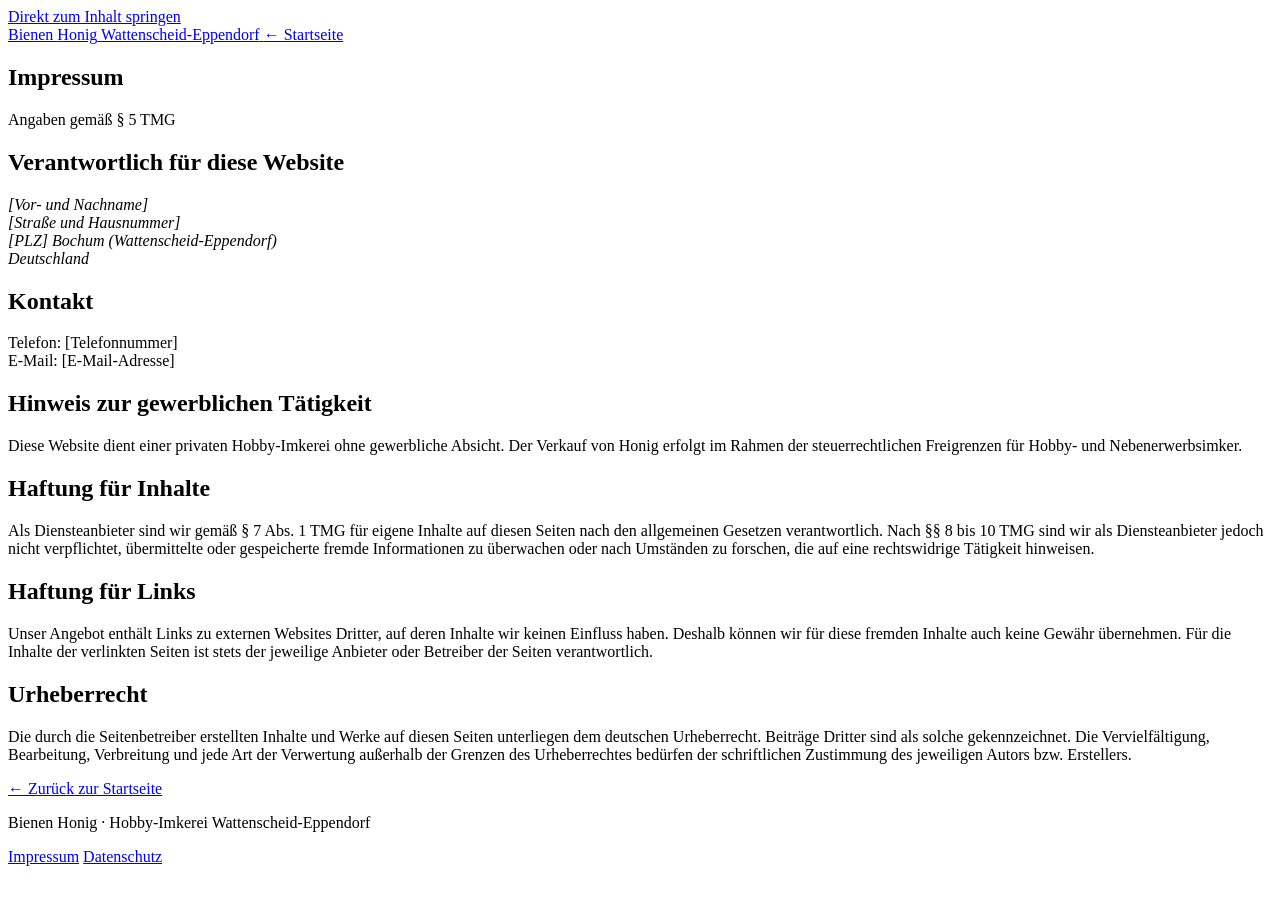
==== impressum.html @ 7f6bebf0 "Add files via upload" ====
<!DOCTYPE html>
<html lang="de">
<head>
  <meta charset="UTF-8" />
  <meta name="viewport" content="width=device-width, initial-scale=1.0" />
  <meta name="robots" content="noindex, nofollow" />
  <title>Impressum – Bienen Honig Wattenscheid-Eppendorf</title>

  <link rel="stylesheet" href="css/variables.css" />
  <link rel="stylesheet" href="css/base.css" />
  <link rel="stylesheet" href="css/components.css" />
  <link rel="stylesheet" href="css/responsive.css" />

  <link rel="icon" href="data:image/svg+xml,<svg xmlns='http://www.w3.org/2000/svg' viewBox='0 0 100 100'><text y='.9em' font-size='90'>🍯</text></svg>" />
</head>
<body>

  <a class="skip-link" href="#main">Direkt zum Inhalt springen</a>

  <header class="site-header" role="banner">
    <nav class="nav container" aria-label="Hauptnavigation">
      <a href="index.html" class="nav__brand" aria-label="Zurück zur Startseite">
        <span class="nav__brand-name">Bienen <span>Honig</span></span>
        <span class="nav__brand-sub">Wattenscheid-Eppendorf</span>
      </a>
      <a href="index.html" class="btn btn--outline btn--sm" style="margin-left:auto;">← Startseite</a>
    </nav>
  </header>

  <main id="main">
    <div class="container">
      <article class="legal-page">

        <h1>Impressum</h1>
        <p class="text-soft" style="font-size:var(--text-sm);">Angaben gemäß § 5 TMG</p>

        <h2>Verantwortlich für diese Website</h2>
        <address>
          <span class="legal-placeholder">[Vor- und Nachname]</span><br />
          <span class="legal-placeholder">[Straße und Hausnummer]</span><br />
          <span class="legal-placeholder">[PLZ]</span> Bochum (Wattenscheid-Eppendorf)<br />
          Deutschland
        </address>

        <h2>Kontakt</h2>
        <p>
          Telefon: <span class="legal-placeholder">[Telefonnummer]</span><br />
          E-Mail: <span class="legal-placeholder">[E-Mail-Adresse]</span>
        </p>

        <h2>Hinweis zur gewerblichen Tätigkeit</h2>
        <p>
          Diese Website dient einer privaten Hobby-Imkerei ohne gewerbliche Absicht.
          Der Verkauf von Honig erfolgt im Rahmen der steuerrechtlichen Freigrenzen
          für Hobby- und Nebenerwerbsimker.
        </p>

        <h2>Haftung für Inhalte</h2>
        <p>
          Als Diensteanbieter sind wir gemäß § 7 Abs. 1 TMG für eigene Inhalte auf
          diesen Seiten nach den allgemeinen Gesetzen verantwortlich. Nach §§ 8 bis
          10 TMG sind wir als Diensteanbieter jedoch nicht verpflichtet, übermittelte
          oder gespeicherte fremde Informationen zu überwachen oder nach Umständen zu
          forschen, die auf eine rechtswidrige Tätigkeit hinweisen.
        </p>

        <h2>Haftung für Links</h2>
        <p>
          Unser Angebot enthält Links zu externen Websites Dritter, auf deren Inhalte
          wir keinen Einfluss haben. Deshalb können wir für diese fremden Inhalte auch
          keine Gewähr übernehmen. Für die Inhalte der verlinkten Seiten ist stets der
          jeweilige Anbieter oder Betreiber der Seiten verantwortlich.
        </p>

        <h2>Urheberrecht</h2>
        <p>
          Die durch die Seitenbetreiber erstellten Inhalte und Werke auf diesen Seiten
          unterliegen dem deutschen Urheberrecht. Beiträge Dritter sind als solche
          gekennzeichnet. Die Vervielfältigung, Bearbeitung, Verbreitung und jede Art
          der Verwertung außerhalb der Grenzen des Urheberrechtes bedürfen der
          schriftlichen Zustimmung des jeweiligen Autors bzw. Erstellers.
        </p>

        <p style="margin-top:var(--space-10);padding-top:var(--space-6);border-top:1px solid var(--color-border);">
          <a href="index.html" class="btn btn--outline btn--sm">← Zurück zur Startseite</a>
        </p>

      </article>
    </div>
  </main>

  <footer class="site-footer" role="contentinfo">
    <div class="container">
      <div class="footer__bottom">
        <p class="footer__copy">Bienen Honig · Hobby-Imkerei Wattenscheid-Eppendorf</p>
        <nav aria-label="Rechtliche Links">
          <a href="impressum.html"   class="footer__nav-link" style="margin-right:var(--space-4);">Impressum</a>
          <a href="datenschutz.html" class="footer__nav-link">Datenschutz</a>
        </nav>
      </div>
    </div>
  </footer>

</body>
</html>
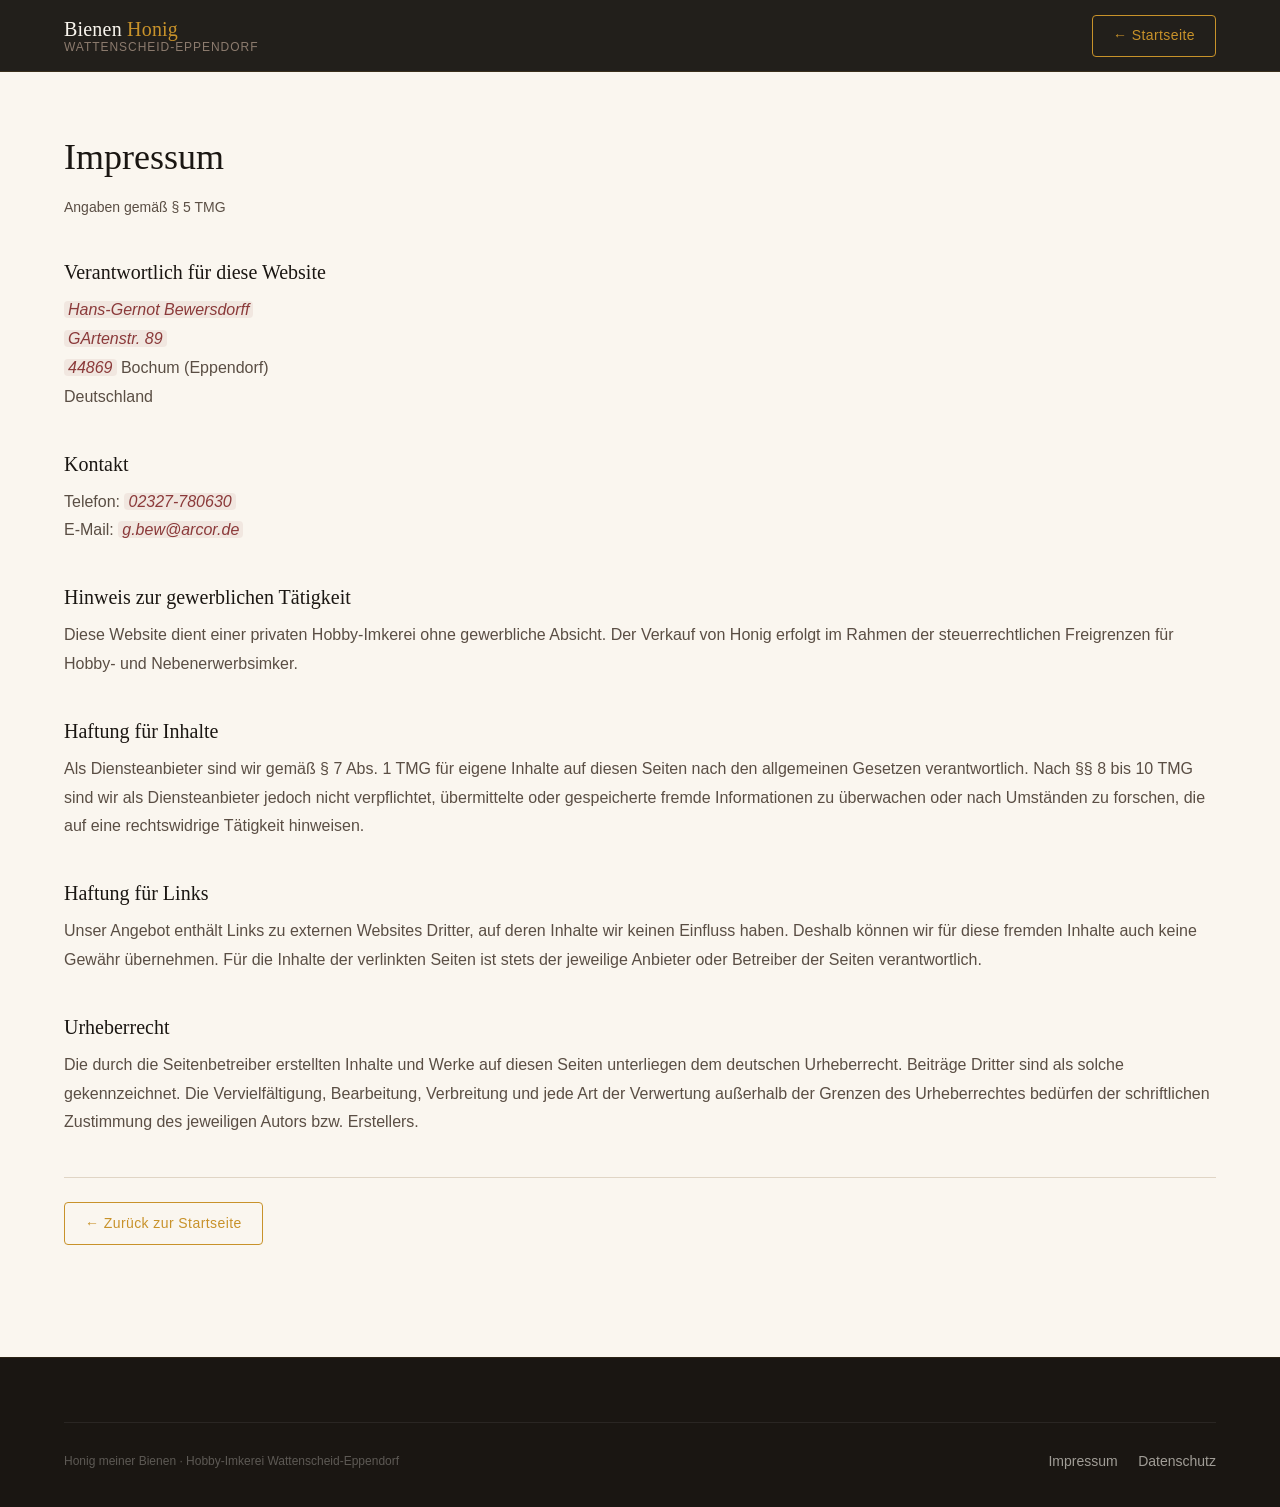
==== commit 6ff21337: "Update contact information in impressum.html" ====
--- a/impressum.html
+++ b/impressum.html
@@ -36,16 +36,16 @@
 
         <h2>Verantwortlich für diese Website</h2>
         <address>
-          <span class="legal-placeholder">[Vor- und Nachname]</span><br />
-          <span class="legal-placeholder">[Straße und Hausnummer]</span><br />
-          <span class="legal-placeholder">[PLZ]</span> Bochum (Wattenscheid-Eppendorf)<br />
+          <span class="legal-placeholder">Hans-Gernot Bewersdorff</span><br />
+          <span class="legal-placeholder">GArtenstr. 89</span><br />
+          <span class="legal-placeholder">44869</span> Bochum (Eppendorf)<br />
           Deutschland
         </address>
 
         <h2>Kontakt</h2>
         <p>
-          Telefon: <span class="legal-placeholder">[Telefonnummer]</span><br />
-          E-Mail: <span class="legal-placeholder">[E-Mail-Adresse]</span>
+          Telefon: <span class="legal-placeholder">02327-780630</span><br />
+          E-Mail: <span class="legal-placeholder">g.bew@arcor.de</span>
         </p>
 
         <h2>Hinweis zur gewerblichen Tätigkeit</h2>
@@ -92,7 +92,7 @@
   <footer class="site-footer" role="contentinfo">
     <div class="container">
       <div class="footer__bottom">
-        <p class="footer__copy">Bienen Honig · Hobby-Imkerei Wattenscheid-Eppendorf</p>
+        <p class="footer__copy">Honig meiner Bienen · Hobby-Imkerei Wattenscheid-Eppendorf</p>
         <nav aria-label="Rechtliche Links">
           <a href="impressum.html"   class="footer__nav-link" style="margin-right:var(--space-4);">Impressum</a>
           <a href="datenschutz.html" class="footer__nav-link">Datenschutz</a>
--- a/css/variables.css
+++ b/css/variables.css
@@ -0,0 +1,80 @@
+/* ============================================================
+   DESIGN-VARIABLEN — Farben, Abstände, Schriften
+   ============================================================ */
+
+:root {
+  /* Farben */
+  --color-gold:        #C8922A;
+  --color-gold-light:  #E8B84B;
+  --color-gold-pale:   #F5E6C8;
+  --color-dark:        #1A1612;
+  --color-dark-soft:   #2C2420;
+  --color-dark-mid:    #3D3530;
+  --color-cream:       #FAF6EF;
+  --color-cream-soft:  #F2EBE0;
+  --color-white:       #FFFFFF;
+  --color-text:        #2C2420;
+  --color-text-soft:   #5A4E44;
+  --color-text-muted:  #8C7B6E;
+  --color-border:      #E0D5C5;
+  --color-border-soft: #EDE5D8;
+  --color-success:     #4A7C59;
+  --color-error:       #8B3A3A;
+
+  /* Typografie */
+  --font-display: Georgia, 'Times New Roman', serif;
+  --font-body:    -apple-system, 'Segoe UI', Helvetica, Arial, sans-serif;
+
+  /* Schriftgrößen */
+  --text-xs:   0.75rem;
+  --text-sm:   0.875rem;
+  --text-base: 1rem;
+  --text-lg:   1.125rem;
+  --text-xl:   1.25rem;
+  --text-2xl:  1.5rem;
+  --text-3xl:  1.875rem;
+  --text-4xl:  2.25rem;
+  --text-5xl:  3rem;
+  --text-6xl:  3.75rem;
+
+  /* Abstände */
+  --space-1:   0.25rem;
+  --space-2:   0.5rem;
+  --space-3:   0.75rem;
+  --space-4:   1rem;
+  --space-5:   1.25rem;
+  --space-6:   1.5rem;
+  --space-8:   2rem;
+  --space-10:  2.5rem;
+  --space-12:  3rem;
+  --space-16:  4rem;
+  --space-20:  5rem;
+  --space-24:  6rem;
+  --space-32:  8rem;
+
+  /* Layout */
+  --max-width:        1200px;
+  --max-width-text:   680px;
+  --section-padding:  var(--space-24) var(--space-6);
+
+  /* Radien */
+  --radius-sm:  4px;
+  --radius-md:  8px;
+  --radius-lg:  12px;
+  --radius-xl:  20px;
+  --radius-full: 9999px;
+
+  /* Schatten */
+  --shadow-sm:  0 1px 3px rgba(26,22,18,0.08), 0 1px 2px rgba(26,22,18,0.06);
+  --shadow-md:  0 4px 16px rgba(26,22,18,0.10), 0 2px 6px rgba(26,22,18,0.08);
+  --shadow-lg:  0 12px 40px rgba(26,22,18,0.14), 0 4px 12px rgba(26,22,18,0.10);
+  --shadow-xl:  0 24px 64px rgba(26,22,18,0.18), 0 8px 24px rgba(26,22,18,0.12);
+
+  /* Übergänge */
+  --transition-fast:   150ms ease;
+  --transition-base:   250ms ease;
+  --transition-slow:   400ms ease;
+
+  /* Navigation */
+  --nav-height: 72px;
+}
--- a/css/base.css
+++ b/css/base.css
@@ -0,0 +1,256 @@
+/* ============================================================
+   BASIS — Reset, Typografie, Layout-Grundlagen
+   ============================================================ */
+
+*, *::before, *::after {
+  box-sizing: border-box;
+  margin: 0;
+  padding: 0;
+}
+
+html {
+  scroll-behavior: smooth;
+  -webkit-text-size-adjust: 100%;
+  font-size: 16px;
+}
+
+body {
+  font-family: var(--font-body);
+  font-size: var(--text-base);
+  line-height: 1.7;
+  color: var(--color-text);
+  background-color: var(--color-cream);
+  -webkit-font-smoothing: antialiased;
+  -moz-osx-font-smoothing: grayscale;
+}
+
+/* Skip Link */
+.skip-link {
+  position: absolute;
+  top: -100px;
+  left: var(--space-4);
+  padding: var(--space-3) var(--space-6);
+  background: var(--color-gold);
+  color: var(--color-dark);
+  font-weight: 700;
+  border-radius: var(--radius-md);
+  z-index: 9999;
+  transition: top var(--transition-fast);
+}
+
+.skip-link:focus {
+  top: var(--space-4);
+}
+
+/* Fokus sichtbar */
+:focus-visible {
+  outline: 2px solid var(--color-gold);
+  outline-offset: 3px;
+  border-radius: var(--radius-sm);
+}
+
+/* Typografie */
+h1, h2, h3, h4, h5, h6 {
+  font-family: var(--font-display);
+  font-weight: 400;
+  line-height: 1.2;
+  color: var(--color-dark);
+}
+
+h1 { font-size: var(--text-5xl); }
+h2 { font-size: var(--text-3xl); }
+h3 { font-size: var(--text-xl); }
+h4 { font-size: var(--text-lg); }
+
+p { margin-bottom: var(--space-4); }
+p:last-child { margin-bottom: 0; }
+
+a {
+  color: var(--color-gold);
+  text-decoration: none;
+  transition: color var(--transition-fast);
+}
+
+a:hover {
+  color: var(--color-gold-light);
+}
+
+img {
+  max-width: 100%;
+  height: auto;
+  display: block;
+}
+
+ul, ol {
+  list-style: none;
+}
+
+button, input, select, textarea {
+  font-family: inherit;
+  font-size: inherit;
+}
+
+/* Layout */
+.container {
+  width: 100%;
+  max-width: var(--max-width);
+  margin: 0 auto;
+  padding: 0 var(--space-6);
+}
+
+.section {
+  padding: var(--space-24) 0;
+}
+
+.section--dark {
+  background-color: var(--color-dark);
+  color: var(--color-cream);
+}
+
+.section--dark h2,
+.section--dark h3,
+.section--dark h4 {
+  color: var(--color-cream);
+}
+
+.section--cream {
+  background-color: var(--color-cream-soft);
+}
+
+.section--white {
+  background-color: var(--color-white);
+}
+
+/* Abschnittsüberschriften */
+.section-header {
+  text-align: center;
+  margin-bottom: var(--space-16);
+}
+
+.section-header__headline {
+  font-size: var(--text-4xl);
+  margin-bottom: var(--space-3);
+}
+
+.section-header__subline {
+  font-size: var(--text-lg);
+  color: var(--color-text-soft);
+  max-width: var(--max-width-text);
+  margin: 0 auto;
+}
+
+.section--dark .section-header__subline {
+  color: var(--color-gold-pale);
+}
+
+/* Goldene Trennlinie */
+.divider {
+  display: block;
+  width: 48px;
+  height: 2px;
+  background: var(--color-gold);
+  margin: var(--space-4) auto var(--space-6);
+}
+
+/* Hilfklassen */
+.text-center { text-align: center; }
+.text-gold   { color: var(--color-gold); }
+.text-soft   { color: var(--color-text-soft); }
+.text-muted  { color: var(--color-text-muted); }
+.sr-only {
+  position: absolute;
+  width: 1px;
+  height: 1px;
+  padding: 0;
+  margin: -1px;
+  overflow: hidden;
+  clip: rect(0, 0, 0, 0);
+  white-space: nowrap;
+  border: 0;
+}
+
+/* Buttons */
+.btn {
+  display: inline-flex;
+  align-items: center;
+  justify-content: center;
+  gap: var(--space-2);
+  padding: var(--space-4) var(--space-8);
+  border: none;
+  border-radius: var(--radius-sm);
+  font-family: var(--font-body);
+  font-size: var(--text-base);
+  font-weight: 500;
+  letter-spacing: 0.03em;
+  cursor: pointer;
+  transition: all var(--transition-base);
+  text-decoration: none;
+  white-space: nowrap;
+}
+
+.btn--primary {
+  background-color: var(--color-gold);
+  color: var(--color-dark);
+}
+
+.btn--primary:hover {
+  background-color: var(--color-gold-light);
+  color: var(--color-dark);
+  transform: translateY(-1px);
+  box-shadow: var(--shadow-md);
+}
+
+.btn--secondary {
+  background-color: transparent;
+  color: var(--color-cream);
+  border: 1px solid rgba(255,255,255,0.35);
+}
+
+.btn--secondary:hover {
+  background-color: rgba(255,255,255,0.1);
+  color: var(--color-cream);
+  border-color: rgba(255,255,255,0.6);
+}
+
+.btn--outline {
+  background-color: transparent;
+  color: var(--color-gold);
+  border: 1px solid var(--color-gold);
+}
+
+.btn--outline:hover {
+  background-color: var(--color-gold);
+  color: var(--color-dark);
+}
+
+.btn--ghost {
+  background-color: transparent;
+  color: var(--color-text-soft);
+  border: 1px solid var(--color-border);
+}
+
+.btn--ghost:hover {
+  border-color: var(--color-gold);
+  color: var(--color-gold);
+}
+
+.btn--sm {
+  padding: var(--space-2) var(--space-5);
+  font-size: var(--text-sm);
+}
+
+.btn--full { width: 100%; }
+
+/* Bild-Platzhalter */
+.img-placeholder {
+  background: linear-gradient(135deg, var(--color-dark-mid) 0%, var(--color-dark-soft) 100%);
+  display: flex;
+  align-items: center;
+  justify-content: center;
+  color: var(--color-text-muted);
+  font-size: var(--text-sm);
+}
+
+.img-placeholder::after {
+  content: attr(data-label);
+}
--- a/css/components.css
+++ b/css/components.css
@@ -0,0 +1,1162 @@
+/* ============================================================
+   KOMPONENTEN — Header, Hero, Karten, Galerie, FAQ, Footer
+   ============================================================ */
+
+/* ---- NAVIGATION ------------------------------------------ */
+.site-header {
+  position: fixed;
+  top: 0;
+  left: 0;
+  right: 0;
+  height: var(--nav-height);
+  z-index: 100;
+  background: rgba(26, 22, 18, 0.96);
+  backdrop-filter: blur(12px);
+  -webkit-backdrop-filter: blur(12px);
+  border-bottom: 1px solid rgba(200, 146, 42, 0.15);
+  transition: background var(--transition-base), box-shadow var(--transition-base);
+}
+
+.site-header.scrolled {
+  box-shadow: 0 2px 24px rgba(0,0,0,0.3);
+}
+
+.nav {
+  display: flex;
+  align-items: center;
+  justify-content: space-between;
+  height: var(--nav-height);
+}
+
+.nav__brand {
+  display: flex;
+  flex-direction: column;
+  line-height: 1.15;
+  text-decoration: none;
+}
+
+.nav__brand-name {
+  font-family: var(--font-display);
+  font-size: var(--text-xl);
+  color: var(--color-cream);
+  letter-spacing: 0.01em;
+}
+
+.nav__brand-name span {
+  color: var(--color-gold);
+}
+
+.nav__brand-sub {
+  font-size: var(--text-xs);
+  color: var(--color-text-muted);
+  letter-spacing: 0.08em;
+  text-transform: uppercase;
+}
+
+.nav__links {
+  display: flex;
+  align-items: center;
+  gap: var(--space-8);
+}
+
+.nav__link {
+  font-size: var(--text-sm);
+  color: rgba(250, 246, 239, 0.75);
+  letter-spacing: 0.04em;
+  text-decoration: none;
+  transition: color var(--transition-fast);
+  position: relative;
+}
+
+.nav__link::after {
+  content: '';
+  position: absolute;
+  bottom: -3px;
+  left: 0;
+  right: 0;
+  height: 1px;
+  background: var(--color-gold);
+  transform: scaleX(0);
+  transition: transform var(--transition-base);
+}
+
+.nav__link:hover {
+  color: var(--color-cream);
+}
+
+.nav__link:hover::after {
+  transform: scaleX(1);
+}
+
+.nav__cta {
+  background-color: var(--color-gold);
+  color: var(--color-dark) !important;
+  padding: var(--space-2) var(--space-5);
+  border-radius: var(--radius-sm);
+  font-weight: 600;
+  font-size: var(--text-sm);
+  letter-spacing: 0.03em;
+  transition: background var(--transition-fast), transform var(--transition-fast);
+}
+
+.nav__cta::after { display: none; }
+
+.nav__cta:hover {
+  background-color: var(--color-gold-light);
+  transform: translateY(-1px);
+}
+
+/* Mobile Menü */
+.nav__toggle {
+  display: none;
+  flex-direction: column;
+  gap: 5px;
+  cursor: pointer;
+  background: none;
+  border: none;
+  padding: var(--space-2);
+  border-radius: var(--radius-sm);
+}
+
+.nav__toggle-bar {
+  width: 24px;
+  height: 2px;
+  background: var(--color-cream);
+  border-radius: 2px;
+  transition: all var(--transition-base);
+  display: block;
+}
+
+.nav__toggle[aria-expanded="true"] .nav__toggle-bar:nth-child(1) {
+  transform: translateY(7px) rotate(45deg);
+}
+
+.nav__toggle[aria-expanded="true"] .nav__toggle-bar:nth-child(2) {
+  opacity: 0;
+  transform: scaleX(0);
+}
+
+.nav__toggle[aria-expanded="true"] .nav__toggle-bar:nth-child(3) {
+  transform: translateY(-7px) rotate(-45deg);
+}
+
+/* Mobile Overlay */
+.nav__mobile {
+  display: none;
+  position: fixed;
+  top: var(--nav-height);
+  left: 0;
+  right: 0;
+  bottom: 0;
+  background: var(--color-dark);
+  flex-direction: column;
+  align-items: center;
+  justify-content: center;
+  gap: var(--space-8);
+  z-index: 99;
+  animation: fadeIn var(--transition-base) ease;
+}
+
+.nav__mobile.is-open {
+  display: flex;
+}
+
+.nav__mobile-link {
+  font-family: var(--font-display);
+  font-size: var(--text-3xl);
+  color: var(--color-cream);
+  text-decoration: none;
+  transition: color var(--transition-fast);
+}
+
+.nav__mobile-link:hover {
+  color: var(--color-gold);
+}
+
+/* ---- HERO ------------------------------------------------ */
+.hero {
+  min-height: 100vh;
+  display: flex;
+  align-items: center;
+  position: relative;
+  background-color: var(--color-dark);
+  overflow: hidden;
+}
+
+.hero__bg {
+  position: absolute;
+  inset: 0;
+  background:
+    radial-gradient(ellipse 80% 60% at 70% 50%, rgba(200,146,42,0.12) 0%, transparent 60%),
+    radial-gradient(ellipse 40% 40% at 20% 80%, rgba(200,146,42,0.06) 0%, transparent 50%);
+}
+
+/* Dezentes Waben-Muster */
+.hero__bg::after {
+  content: '';
+  position: absolute;
+  inset: 0;
+  background-image:
+    repeating-linear-gradient(
+      60deg,
+      transparent 0,
+      transparent 28px,
+      rgba(200,146,42,0.03) 28px,
+      rgba(200,146,42,0.03) 30px
+    ),
+    repeating-linear-gradient(
+      -60deg,
+      transparent 0,
+      transparent 28px,
+      rgba(200,146,42,0.03) 28px,
+      rgba(200,146,42,0.03) 30px
+    );
+}
+
+.hero__content {
+  position: relative;
+  z-index: 1;
+  display: grid;
+  grid-template-columns: 1fr 1fr;
+  gap: var(--space-16);
+  align-items: center;
+  padding: var(--space-32) 0 var(--space-20);
+}
+
+.hero__text {
+  padding-top: var(--nav-height);
+}
+
+.hero__badge {
+  display: inline-flex;
+  align-items: center;
+  gap: var(--space-2);
+  padding: var(--space-2) var(--space-4);
+  background: rgba(200,146,42,0.15);
+  border: 1px solid rgba(200,146,42,0.3);
+  border-radius: var(--radius-full);
+  font-size: var(--text-xs);
+  color: var(--color-gold-light);
+  letter-spacing: 0.1em;
+  text-transform: uppercase;
+  margin-bottom: var(--space-8);
+}
+
+.hero__title {
+  font-size: var(--text-6xl);
+  color: var(--color-cream);
+  line-height: 1.1;
+  margin-bottom: var(--space-4);
+}
+
+.hero__title-highlight {
+  color: var(--color-gold);
+  display: block;
+}
+
+.hero__desc {
+  font-size: var(--text-lg);
+  color: rgba(250,246,239,0.72);
+  line-height: 1.8;
+  margin-bottom: var(--space-10);
+  max-width: 480px;
+}
+
+.hero__actions {
+  display: flex;
+  gap: var(--space-4);
+  flex-wrap: wrap;
+}
+
+.hero__image-wrap {
+  position: relative;
+  display: flex;
+  align-items: center;
+  justify-content: center;
+  padding-top: var(--nav-height);
+}
+
+.hero__image-glow {
+  position: absolute;
+  width: 360px;
+  height: 360px;
+  background: radial-gradient(circle, rgba(200,146,42,0.25) 0%, transparent 70%);
+  border-radius: 50%;
+  filter: blur(40px);
+}
+
+.hero__image {
+  position: relative;
+  width: 380px;
+  height: 480px;
+  object-fit: cover;
+  border-radius: var(--radius-xl);
+  box-shadow: var(--shadow-xl);
+}
+
+.hero__scroll {
+  position: absolute;
+  bottom: var(--space-8);
+  left: 50%;
+  transform: translateX(-50%);
+  display: flex;
+  flex-direction: column;
+  align-items: center;
+  gap: var(--space-2);
+  color: rgba(250,246,239,0.4);
+  font-size: var(--text-xs);
+  letter-spacing: 0.1em;
+  text-transform: uppercase;
+  animation: bounce 2.5s ease-in-out infinite;
+}
+
+.hero__scroll::after {
+  content: '';
+  display: block;
+  width: 1px;
+  height: 40px;
+  background: linear-gradient(to bottom, rgba(200,146,42,0.6), transparent);
+}
+
+/* ---- ÜBER DIE IMKEREI ------------------------------------ */
+.about__grid {
+  display: grid;
+  grid-template-columns: 1fr 1fr;
+  gap: var(--space-20);
+  align-items: center;
+}
+
+.about__image-wrap {
+  position: relative;
+}
+
+.about__image {
+  width: 100%;
+  aspect-ratio: 4/5;
+  object-fit: cover;
+  border-radius: var(--radius-lg);
+  box-shadow: var(--shadow-lg);
+}
+
+.about__image-accent {
+  position: absolute;
+  bottom: -var(--space-6);
+  right: -var(--space-6);
+  width: 160px;
+  height: 160px;
+  border: 2px solid rgba(200,146,42,0.3);
+  border-radius: var(--radius-lg);
+  bottom: calc(-1 * var(--space-6));
+  right: calc(-1 * var(--space-6));
+}
+
+.about__label {
+  display: inline-block;
+  font-size: var(--text-xs);
+  font-weight: 600;
+  letter-spacing: 0.12em;
+  text-transform: uppercase;
+  color: var(--color-gold);
+  margin-bottom: var(--space-3);
+}
+
+.about__headline {
+  font-size: var(--text-4xl);
+  margin-bottom: var(--space-4);
+}
+
+.about__subline {
+  font-size: var(--text-lg);
+  color: var(--color-text-soft);
+  margin-bottom: var(--space-6);
+}
+
+.about__text {
+  color: var(--color-text-soft);
+  line-height: 1.85;
+}
+
+.about__facts {
+  display: grid;
+  grid-template-columns: repeat(2, 1fr);
+  gap: var(--space-4);
+  margin-top: var(--space-10);
+}
+
+.about__fact {
+  background: var(--color-cream-soft);
+  border: 1px solid var(--color-border-soft);
+  border-radius: var(--radius-md);
+  padding: var(--space-5) var(--space-6);
+}
+
+.about__fact-icon {
+  font-size: var(--text-xl);
+  margin-bottom: var(--space-2);
+}
+
+.about__fact-label {
+  font-size: var(--text-xs);
+  text-transform: uppercase;
+  letter-spacing: 0.08em;
+  color: var(--color-text-muted);
+  margin-bottom: var(--space-1);
+}
+
+.about__fact-value {
+  font-size: var(--text-sm);
+  font-weight: 600;
+  color: var(--color-dark);
+}
+
+/* ---- PRODUKTE -------------------------------------------- */
+.products__grid {
+  display: grid;
+  grid-template-columns: repeat(auto-fit, minmax(320px, 1fr));
+  gap: var(--space-8);
+  margin-top: var(--space-4);
+}
+
+.product-card {
+  background: var(--color-white);
+  border: 1px solid var(--color-border-soft);
+  border-radius: var(--radius-lg);
+  overflow: hidden;
+  box-shadow: var(--shadow-sm);
+  transition: transform var(--transition-base), box-shadow var(--transition-base);
+}
+
+.product-card:hover {
+  transform: translateY(-4px);
+  box-shadow: var(--shadow-lg);
+}
+
+.product-card__image-wrap {
+  position: relative;
+  aspect-ratio: 4/3;
+  overflow: hidden;
+  background: var(--color-dark-soft);
+}
+
+.product-card__image {
+  width: 100%;
+  height: 100%;
+  object-fit: cover;
+  transition: transform var(--transition-slow);
+}
+
+.product-card:hover .product-card__image {
+  transform: scale(1.04);
+}
+
+.product-card__badge {
+  position: absolute;
+  top: var(--space-4);
+  left: var(--space-4);
+  background: var(--color-dark);
+  color: var(--color-gold-light);
+  font-size: var(--text-xs);
+  font-weight: 600;
+  letter-spacing: 0.1em;
+  text-transform: uppercase;
+  padding: var(--space-1) var(--space-3);
+  border-radius: var(--radius-full);
+  border: 1px solid rgba(200,146,42,0.3);
+}
+
+.product-card__unavailable {
+  position: absolute;
+  inset: 0;
+  background: rgba(26,22,18,0.6);
+  display: flex;
+  align-items: center;
+  justify-content: center;
+  color: var(--color-cream);
+  font-size: var(--text-sm);
+  font-weight: 500;
+  letter-spacing: 0.05em;
+}
+
+.product-card__body {
+  padding: var(--space-6) var(--space-7) var(--space-7);
+}
+
+.product-card__subtitle {
+  font-size: var(--text-xs);
+  font-weight: 600;
+  letter-spacing: 0.1em;
+  text-transform: uppercase;
+  color: var(--color-gold);
+  margin-bottom: var(--space-2);
+}
+
+.product-card__name {
+  font-size: var(--text-2xl);
+  margin-bottom: var(--space-3);
+}
+
+.product-card__desc {
+  font-size: var(--text-sm);
+  color: var(--color-text-soft);
+  line-height: 1.75;
+  margin-bottom: var(--space-6);
+}
+
+.product-card__footer {
+  display: flex;
+  align-items: center;
+  justify-content: space-between;
+  padding-top: var(--space-5);
+  border-top: 1px solid var(--color-border-soft);
+}
+
+.product-card__price {
+  display: flex;
+  flex-direction: column;
+}
+
+.product-card__price-amount {
+  font-family: var(--font-display);
+  font-size: var(--text-3xl);
+  color: var(--color-dark);
+  line-height: 1;
+}
+
+.product-card__price-size {
+  font-size: var(--text-xs);
+  color: var(--color-text-muted);
+  margin-top: var(--space-1);
+}
+
+/* ---- QUALITÄT -------------------------------------------- */
+.quality__grid {
+  display: grid;
+  grid-template-columns: repeat(auto-fit, minmax(240px, 1fr));
+  gap: var(--space-6);
+}
+
+.quality-card {
+  padding: var(--space-8);
+  border: 1px solid rgba(200,146,42,0.15);
+  border-radius: var(--radius-lg);
+  background: rgba(255,255,255,0.04);
+  transition: border-color var(--transition-base), background var(--transition-base);
+}
+
+.quality-card:hover {
+  border-color: rgba(200,146,42,0.35);
+  background: rgba(200,146,42,0.05);
+}
+
+.quality-card__icon {
+  font-size: 2rem;
+  margin-bottom: var(--space-5);
+  display: block;
+}
+
+.quality-card__title {
+  font-size: var(--text-lg);
+  color: var(--color-cream);
+  margin-bottom: var(--space-3);
+}
+
+.quality-card__text {
+  font-size: var(--text-sm);
+  color: rgba(250,246,239,0.6);
+  line-height: 1.8;
+}
+
+/* ---- GALERIE --------------------------------------------- */
+.gallery__grid {
+  display: grid;
+  grid-template-columns: repeat(3, 1fr);
+  gap: var(--space-3);
+}
+
+.gallery__item {
+  position: relative;
+  overflow: hidden;
+  border-radius: var(--radius-md);
+  cursor: pointer;
+  aspect-ratio: 1;
+  background: var(--color-dark-soft);
+}
+
+.gallery__item:first-child,
+.gallery__item:nth-child(4) {
+  aspect-ratio: auto;
+  grid-row: span 1;
+}
+
+.gallery__image {
+  width: 100%;
+  height: 100%;
+  object-fit: cover;
+  transition: transform var(--transition-slow);
+}
+
+.gallery__item:hover .gallery__image {
+  transform: scale(1.06);
+}
+
+.gallery__caption {
+  position: absolute;
+  bottom: 0;
+  left: 0;
+  right: 0;
+  padding: var(--space-3) var(--space-4);
+  background: linear-gradient(to top, rgba(26,22,18,0.85), transparent);
+  color: var(--color-cream);
+  font-size: var(--text-sm);
+  opacity: 0;
+  transform: translateY(4px);
+  transition: all var(--transition-base);
+}
+
+.gallery__item:hover .gallery__caption {
+  opacity: 1;
+  transform: translateY(0);
+}
+
+/* Lightbox */
+.lightbox {
+  display: none;
+  position: fixed;
+  inset: 0;
+  z-index: 200;
+  background: rgba(10,8,6,0.95);
+  align-items: center;
+  justify-content: center;
+}
+
+.lightbox.is-open {
+  display: flex;
+}
+
+.lightbox__image {
+  max-width: 90vw;
+  max-height: 90vh;
+  object-fit: contain;
+  border-radius: var(--radius-md);
+  box-shadow: var(--shadow-xl);
+}
+
+.lightbox__close {
+  position: absolute;
+  top: var(--space-6);
+  right: var(--space-6);
+  background: rgba(255,255,255,0.1);
+  border: none;
+  color: var(--color-cream);
+  width: 44px;
+  height: 44px;
+  border-radius: 50%;
+  cursor: pointer;
+  font-size: var(--text-xl);
+  display: flex;
+  align-items: center;
+  justify-content: center;
+  transition: background var(--transition-fast);
+}
+
+.lightbox__close:hover {
+  background: rgba(255,255,255,0.2);
+}
+
+/* ---- KONTAKT / ANFRAGE ----------------------------------- */
+.contact__grid {
+  display: grid;
+  grid-template-columns: 1fr 1.6fr;
+  gap: var(--space-16);
+  align-items: start;
+}
+
+.contact__info-label {
+  font-size: var(--text-xs);
+  font-weight: 600;
+  letter-spacing: 0.12em;
+  text-transform: uppercase;
+  color: var(--color-gold);
+  margin-bottom: var(--space-3);
+  display: block;
+}
+
+.contact__info h2 {
+  font-size: var(--text-4xl);
+  margin-bottom: var(--space-4);
+}
+
+.contact__info-intro {
+  color: var(--color-text-soft);
+  line-height: 1.85;
+  margin-bottom: var(--space-10);
+}
+
+.contact__details {
+  display: flex;
+  flex-direction: column;
+  gap: var(--space-5);
+}
+
+.contact__detail {
+  display: flex;
+  align-items: flex-start;
+  gap: var(--space-4);
+}
+
+.contact__detail-icon {
+  width: 40px;
+  height: 40px;
+  background: var(--color-cream-soft);
+  border: 1px solid var(--color-border);
+  border-radius: var(--radius-md);
+  display: flex;
+  align-items: center;
+  justify-content: center;
+  font-size: var(--text-lg);
+  flex-shrink: 0;
+}
+
+.contact__detail-label {
+  font-size: var(--text-xs);
+  text-transform: uppercase;
+  letter-spacing: 0.08em;
+  color: var(--color-text-muted);
+  margin-bottom: var(--space-1);
+}
+
+.contact__detail-value {
+  font-size: var(--text-sm);
+  color: var(--color-text);
+  font-weight: 500;
+}
+
+/* Bestellformular */
+.order-form {
+  background: var(--color-white);
+  border: 1px solid var(--color-border-soft);
+  border-radius: var(--radius-lg);
+  padding: var(--space-10) var(--space-10);
+  box-shadow: var(--shadow-md);
+}
+
+.form-group {
+  margin-bottom: var(--space-5);
+}
+
+.form-label {
+  display: block;
+  font-size: var(--text-sm);
+  font-weight: 500;
+  color: var(--color-text);
+  margin-bottom: var(--space-2);
+}
+
+.form-label--required::after {
+  content: ' *';
+  color: var(--color-gold);
+}
+
+.form-input,
+.form-textarea,
+.form-select {
+  width: 100%;
+  padding: var(--space-3) var(--space-4);
+  background: var(--color-cream);
+  border: 1px solid var(--color-border);
+  border-radius: var(--radius-md);
+  color: var(--color-text);
+  font-size: var(--text-base);
+  transition: border-color var(--transition-fast), box-shadow var(--transition-fast);
+}
+
+.form-input:focus,
+.form-textarea:focus,
+.form-select:focus {
+  outline: none;
+  border-color: var(--color-gold);
+  box-shadow: 0 0 0 3px rgba(200,146,42,0.15);
+}
+
+.form-textarea {
+  resize: vertical;
+  min-height: 100px;
+}
+
+.form-row {
+  display: grid;
+  grid-template-columns: 1fr 1fr;
+  gap: var(--space-4);
+}
+
+/* Produktmengen im Formular */
+.order-products {
+  border: 1px solid var(--color-border-soft);
+  border-radius: var(--radius-md);
+  overflow: hidden;
+  margin-bottom: var(--space-5);
+}
+
+.order-product {
+  display: flex;
+  align-items: center;
+  gap: var(--space-4);
+  padding: var(--space-4) var(--space-5);
+  border-bottom: 1px solid var(--color-border-soft);
+}
+
+.order-product:last-child {
+  border-bottom: none;
+}
+
+.order-product__info {
+  flex: 1;
+}
+
+.order-product__name {
+  font-weight: 500;
+  font-size: var(--text-sm);
+  color: var(--color-dark);
+}
+
+.order-product__price {
+  font-size: var(--text-xs);
+  color: var(--color-text-muted);
+}
+
+.order-product__qty {
+  display: flex;
+  align-items: center;
+  gap: var(--space-2);
+}
+
+.qty-btn {
+  width: 32px;
+  height: 32px;
+  border: 1px solid var(--color-border);
+  background: var(--color-cream);
+  border-radius: var(--radius-sm);
+  cursor: pointer;
+  font-size: var(--text-base);
+  display: flex;
+  align-items: center;
+  justify-content: center;
+  transition: all var(--transition-fast);
+  color: var(--color-text);
+}
+
+.qty-btn:hover {
+  border-color: var(--color-gold);
+  color: var(--color-gold);
+}
+
+.qty-display {
+  min-width: 32px;
+  text-align: center;
+  font-weight: 600;
+  font-size: var(--text-sm);
+}
+
+.order-product__subtotal {
+  font-size: var(--text-sm);
+  font-weight: 600;
+  color: var(--color-dark);
+  min-width: 56px;
+  text-align: right;
+}
+
+/* Summe */
+.order-total {
+  display: flex;
+  justify-content: space-between;
+  align-items: center;
+  padding: var(--space-5);
+  background: var(--color-cream-soft);
+  border: 1px solid var(--color-border-soft);
+  border-radius: var(--radius-md);
+  margin-bottom: var(--space-6);
+}
+
+.order-total__label {
+  font-size: var(--text-sm);
+  font-weight: 600;
+  color: var(--color-text-soft);
+  text-transform: uppercase;
+  letter-spacing: 0.06em;
+}
+
+.order-total__amount {
+  font-family: var(--font-display);
+  font-size: var(--text-2xl);
+  color: var(--color-dark);
+}
+
+/* Zusammenfassung */
+.order-summary-box {
+  background: var(--color-dark);
+  border-radius: var(--radius-md);
+  padding: var(--space-5) var(--space-6);
+  margin-bottom: var(--space-5);
+  display: none;
+}
+
+.order-summary-box.is-visible {
+  display: block;
+}
+
+.order-summary-box pre {
+  font-family: var(--font-body);
+  font-size: var(--text-sm);
+  color: var(--color-cream);
+  white-space: pre-wrap;
+  line-height: 1.7;
+}
+
+.order-summary-actions {
+  display: flex;
+  gap: var(--space-3);
+  flex-wrap: wrap;
+  margin-bottom: var(--space-5);
+}
+
+/* Formular-Ergebnis */
+.form-result {
+  padding: var(--space-4) var(--space-5);
+  border-radius: var(--radius-md);
+  font-size: var(--text-sm);
+  margin-top: var(--space-4);
+  display: none;
+}
+
+.form-result--success {
+  background: rgba(74,124,89,0.12);
+  border: 1px solid rgba(74,124,89,0.3);
+  color: var(--color-success);
+  display: block;
+}
+
+.form-result--error {
+  background: rgba(139,58,58,0.1);
+  border: 1px solid rgba(139,58,58,0.3);
+  color: var(--color-error);
+  display: block;
+}
+
+/* ---- FAQ -------------------------------------------------- */
+.faq__list {
+  max-width: var(--max-width-text);
+  margin: 0 auto;
+  display: flex;
+  flex-direction: column;
+  gap: var(--space-2);
+}
+
+.faq__item {
+  border: 1px solid var(--color-border-soft);
+  border-radius: var(--radius-md);
+  overflow: hidden;
+  background: var(--color-white);
+  transition: box-shadow var(--transition-base);
+}
+
+.faq__item:hover {
+  box-shadow: var(--shadow-sm);
+}
+
+.faq__question {
+  width: 100%;
+  display: flex;
+  align-items: center;
+  justify-content: space-between;
+  gap: var(--space-4);
+  padding: var(--space-5) var(--space-6);
+  background: none;
+  border: none;
+  cursor: pointer;
+  text-align: left;
+  font-size: var(--text-base);
+  font-weight: 500;
+  color: var(--color-dark);
+  transition: color var(--transition-fast);
+}
+
+.faq__question:hover {
+  color: var(--color-gold);
+}
+
+.faq__icon {
+  width: 24px;
+  height: 24px;
+  flex-shrink: 0;
+  display: flex;
+  align-items: center;
+  justify-content: center;
+  background: var(--color-cream-soft);
+  border-radius: 50%;
+  font-size: var(--text-sm);
+  color: var(--color-gold);
+  transition: transform var(--transition-base), background var(--transition-base);
+}
+
+.faq__item.is-open .faq__icon {
+  transform: rotate(45deg);
+  background: var(--color-gold);
+  color: var(--color-dark);
+}
+
+.faq__answer {
+  max-height: 0;
+  overflow: hidden;
+  transition: max-height var(--transition-slow), padding var(--transition-slow);
+}
+
+.faq__answer-inner {
+  padding: 0 var(--space-6) var(--space-5);
+  font-size: var(--text-sm);
+  color: var(--color-text-soft);
+  line-height: 1.85;
+}
+
+.faq__item.is-open .faq__answer {
+  max-height: 400px;
+}
+
+/* ---- FOOTER ---------------------------------------------- */
+.site-footer {
+  background: var(--color-dark);
+  padding: var(--space-16) 0 var(--space-8);
+  border-top: 1px solid rgba(200,146,42,0.1);
+}
+
+.footer__grid {
+  display: grid;
+  grid-template-columns: 1.5fr 1fr;
+  gap: var(--space-16);
+  margin-bottom: var(--space-12);
+}
+
+.footer__brand-name {
+  font-family: var(--font-display);
+  font-size: var(--text-2xl);
+  color: var(--color-cream);
+  margin-bottom: var(--space-2);
+}
+
+.footer__brand-name span {
+  color: var(--color-gold);
+}
+
+.footer__tagline {
+  font-size: var(--text-sm);
+  color: rgba(250,246,239,0.5);
+  margin-bottom: 0;
+}
+
+.footer__nav-label {
+  font-size: var(--text-xs);
+  font-weight: 600;
+  letter-spacing: 0.1em;
+  text-transform: uppercase;
+  color: rgba(250,246,239,0.4);
+  margin-bottom: var(--space-5);
+  display: block;
+}
+
+.footer__nav-links {
+  display: flex;
+  flex-direction: column;
+  gap: var(--space-3);
+}
+
+.footer__nav-link {
+  font-size: var(--text-sm);
+  color: rgba(250,246,239,0.6);
+  text-decoration: none;
+  transition: color var(--transition-fast);
+}
+
+.footer__nav-link:hover {
+  color: var(--color-gold);
+}
+
+.footer__bottom {
+  padding-top: var(--space-6);
+  border-top: 1px solid rgba(255,255,255,0.07);
+  display: flex;
+  align-items: center;
+  justify-content: space-between;
+  gap: var(--space-4);
+  flex-wrap: wrap;
+}
+
+.footer__copy {
+  font-size: var(--text-xs);
+  color: rgba(250,246,239,0.3);
+  margin-bottom: 0;
+}
+
+/* ---- IMPRESSUM / DATENSCHUTZ ----------------------------- */
+.legal-page {
+  padding-top: calc(var(--nav-height) + var(--space-16));
+  padding-bottom: var(--space-24);
+  min-height: 100vh;
+}
+
+.legal-page h1 {
+  font-size: var(--text-4xl);
+  margin-bottom: var(--space-4);
+}
+
+.legal-page h2 {
+  font-size: var(--text-xl);
+  margin-top: var(--space-10);
+  margin-bottom: var(--space-3);
+}
+
+.legal-page p,
+.legal-page address {
+  font-size: var(--text-base);
+  color: var(--color-text-soft);
+  line-height: 1.8;
+  margin-bottom: var(--space-4);
+  font-style: normal;
+}
+
+.legal-placeholder {
+  display: inline;
+  color: var(--color-error);
+  background: rgba(139,58,58,0.08);
+  padding: 0 var(--space-1);
+  border-radius: var(--radius-sm);
+  font-style: italic;
+}
+
+/* ---- ANIMATIONEN ----------------------------------------- */
+@keyframes fadeIn {
+  from { opacity: 0; }
+  to   { opacity: 1; }
+}
+
+@keyframes bounce {
+  0%, 100% { transform: translateX(-50%) translateY(0); }
+  50%       { transform: translateX(-50%) translateY(8px); }
+}
+
+@keyframes fadeUp {
+  from {
+    opacity: 0;
+    transform: translateY(24px);
+  }
+  to {
+    opacity: 1;
+    transform: translateY(0);
+  }
+}
+
+.animate-up {
+  animation: fadeUp 0.6s ease forwards;
+}
+
+.animate-delay-1 { animation-delay: 0.1s; }
+.animate-delay-2 { animation-delay: 0.2s; }
+.animate-delay-3 { animation-delay: 0.3s; }
--- a/css/responsive.css
+++ b/css/responsive.css
@@ -0,0 +1,120 @@
+/* ============================================================
+   RESPONSIVE — Mobile, Tablet, Desktop
+   ============================================================ */
+
+/* Tablet (≤ 1024px) */
+@media (max-width: 1024px) {
+  :root {
+    --section-padding: var(--space-20) var(--space-6);
+  }
+
+  h1 { font-size: var(--text-4xl); }
+
+  .hero__title   { font-size: var(--text-5xl); }
+  .hero__content { gap: var(--space-12); }
+  .hero__image   { width: 320px; height: 400px; }
+
+  .about__grid  { gap: var(--space-12); }
+  .contact__grid { grid-template-columns: 1fr 1.4fr; gap: var(--space-10); }
+
+  .footer__grid { gap: var(--space-10); }
+}
+
+/* Tablet klein / Mobil (≤ 768px) */
+@media (max-width: 768px) {
+  h1 { font-size: var(--text-3xl); }
+  h2 { font-size: var(--text-2xl); }
+
+  .section { padding: var(--space-16) 0; }
+
+  .section-header { margin-bottom: var(--space-10); }
+  .section-header__headline { font-size: var(--text-3xl); }
+
+  /* Navigation */
+  .nav__links  { display: none; }
+  .nav__toggle { display: flex; }
+
+  /* Hero */
+  .hero__content {
+    grid-template-columns: 1fr;
+    text-align: center;
+    padding: var(--space-20) 0 var(--space-16);
+  }
+
+  .hero__title      { font-size: var(--text-4xl); }
+  .hero__desc       { max-width: 100%; }
+  .hero__actions    { justify-content: center; }
+  .hero__image-wrap { display: none; }
+  .hero__scroll     { display: none; }
+
+  /* Über */
+  .about__grid {
+    grid-template-columns: 1fr;
+    gap: var(--space-8);
+  }
+
+  .about__image-wrap { order: -1; }
+  .about__image      { aspect-ratio: 16/9; }
+  .about__image-accent { display: none; }
+  .about__facts { grid-template-columns: repeat(2, 1fr); }
+
+  /* Produkte */
+  .products__grid { grid-template-columns: 1fr; }
+
+  /* Qualität */
+  .quality__grid { grid-template-columns: 1fr; }
+
+  /* Galerie */
+  .gallery__grid {
+    grid-template-columns: repeat(2, 1fr);
+  }
+
+  /* Kontakt */
+  .contact__grid {
+    grid-template-columns: 1fr;
+    gap: var(--space-10);
+  }
+
+  .order-form { padding: var(--space-7) var(--space-6); }
+
+  .form-row { grid-template-columns: 1fr; }
+
+  /* Footer */
+  .footer__grid {
+    grid-template-columns: 1fr;
+    gap: var(--space-10);
+  }
+
+  .footer__bottom {
+    flex-direction: column;
+    text-align: center;
+  }
+}
+
+/* Mobil (≤ 480px) */
+@media (max-width: 480px) {
+  :root {
+    --nav-height: 64px;
+  }
+
+  .container { padding: 0 var(--space-4); }
+
+  .hero__title  { font-size: var(--text-3xl); }
+  .hero__badge  { font-size: 0.65rem; }
+
+  .about__facts { grid-template-columns: 1fr 1fr; gap: var(--space-3); }
+
+  .gallery__grid { grid-template-columns: 1fr; }
+
+  .order-summary-actions { flex-direction: column; }
+
+  .btn { padding: var(--space-3) var(--space-6); }
+
+  .product-card__footer {
+    flex-direction: column;
+    align-items: flex-start;
+    gap: var(--space-4);
+  }
+
+  .product-card__footer .btn { width: 100%; }
+}
